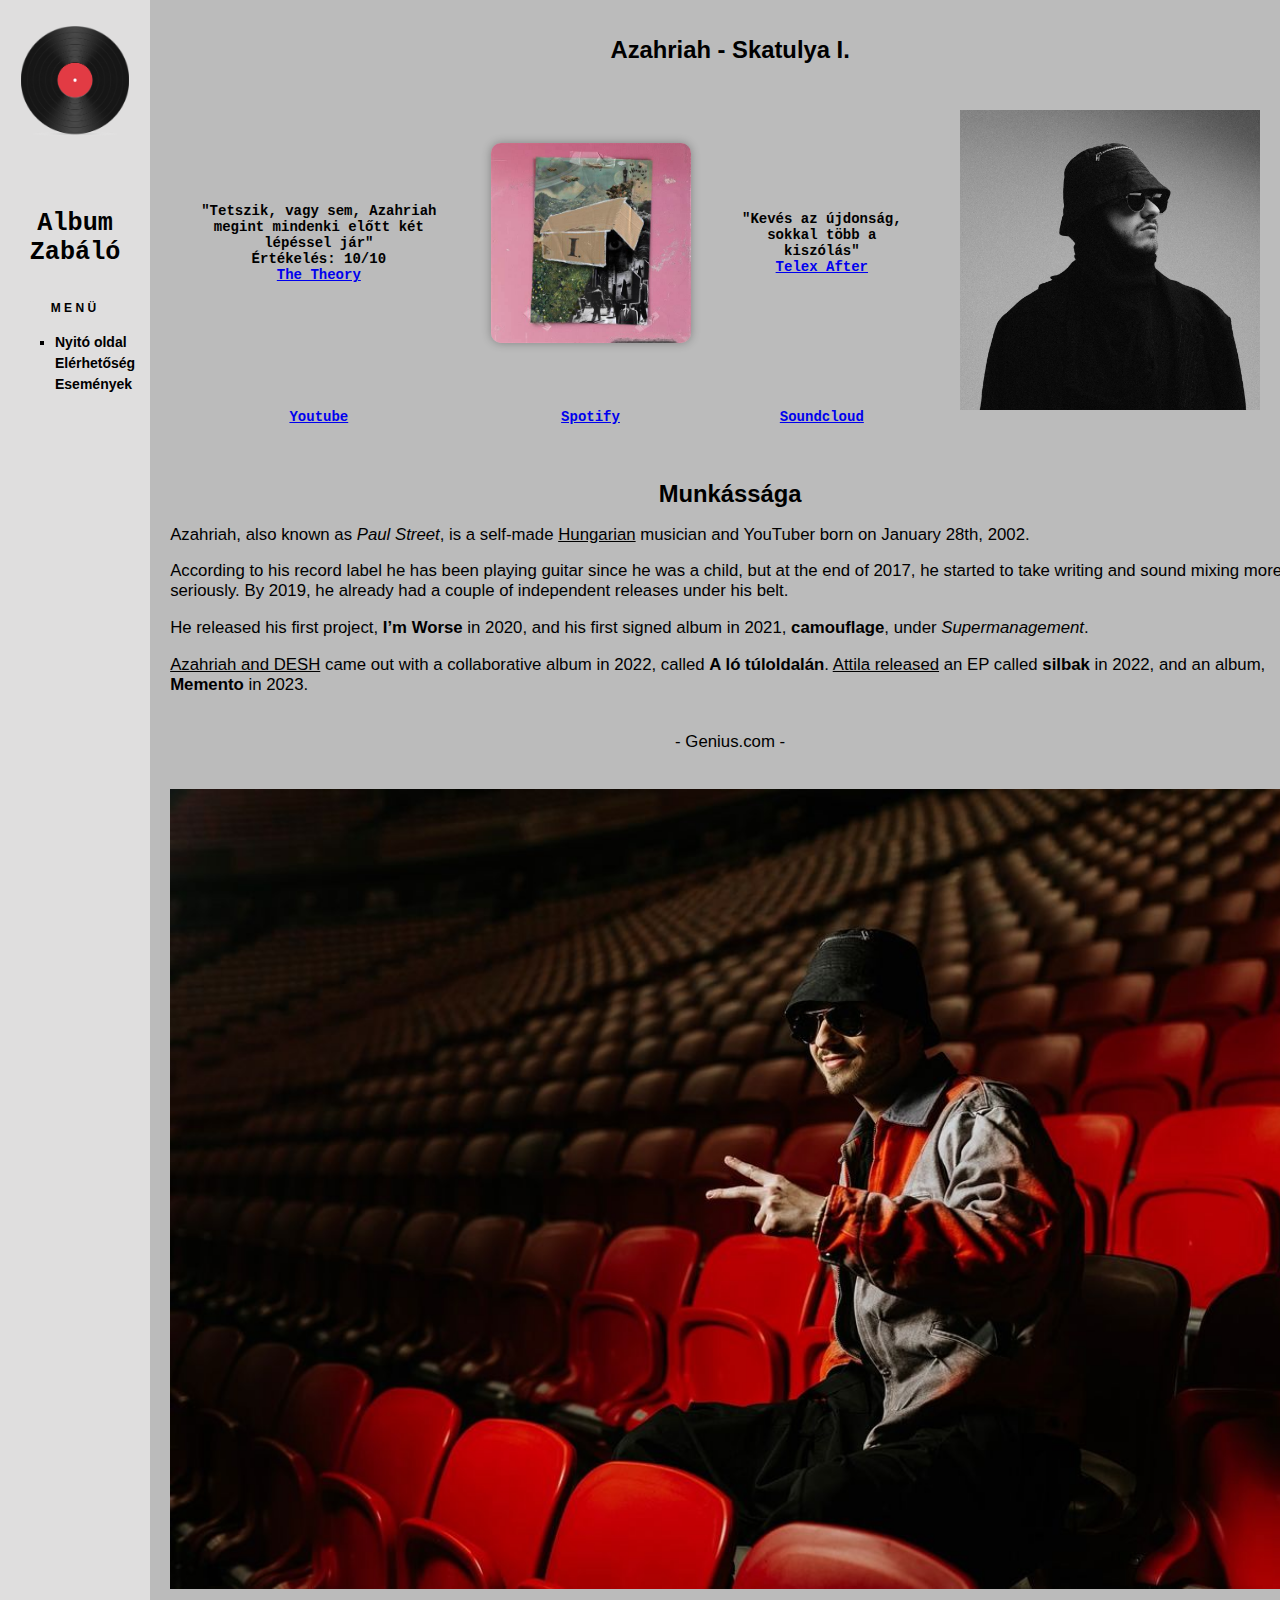
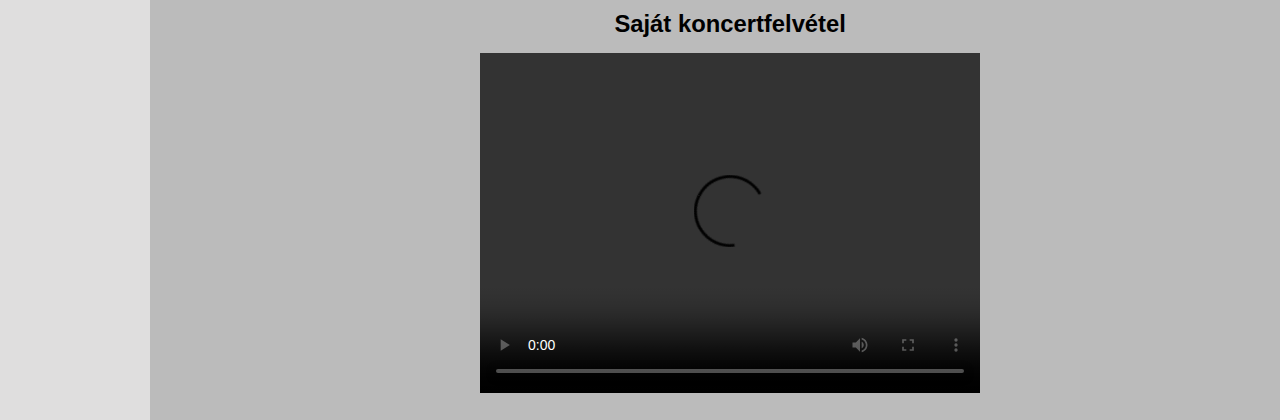
==== Azi.html @ 3a2e0e1a "Add files via upload" ====
<!DOCTYPE html>
<html lang="hu">
<head>
<meta charset="utf-8">
<link rel="stylesheet" href="styles.css">
<title>Album Zabáló</title>
</head>
<body>
    <div id="oldal">
        <div id="bal">
            <div id="cim">
                <h1><img src="vecteezy_illustration-vectorielle-de-disque-vinyle-isolee-sur-fond-blanc_9314864.png" height="110px"></h1>
                <div class="cimkep"></div>
                <h2>Album<br> Zabáló</h2>
            </div>
            <div id="menu">
                <p>menü</p>
                <ul>
                    <li class="aktualis"><a href="HOME.html">Nyitó oldal</a></li>
                    <li><a href="elerhetosegek.html">Elérhetőség</a></li>
                    <li><a href="esemenyek.html">Események</a></li>
                </ul>
            </div>
        </div>
        <div id="jobb">
            <h1>Azahriah - Skatulya I.</h1>
            <img src="portre.jpg" height="300px" align="right" style="margin: 30px;">
            <table cellspacing="10px">
                <tr>
                    <td id="center">"Tetszik, vagy sem, Azahriah megint mindenki előtt két lépéssel jár"<br>Értékelés: 10/10<br><a href="https://thetheory.blog.hu/2024/04/26/tetszik_vagy_sem_azahriah_megint_mindenki_elott_ket_lepessel_jar">The Theory</a></td>
                    <td><div class="gallery">
                        <div class="gallery-item" onclick="window.location.href='Azi.html'">
                          <img src="Azi.png" alt="Skatulya I.">
                        </div></td>
                    <td id="center">"Kevés az újdonság, sokkal több a kiszólás"<br><a href="https://telex.hu/after/2024/04/19/azahriah-skatulya-i-lemezkritika">Telex After</a></td>
                <tr id="center">
                    <td><a href="https://www.youtube.com/watch?v=loR9Y-c0C8U&list=OLAK5uy_kObCxDe40kRNQlzd-av94sH80OATeMl-0">Youtube</a></td>
                    <td><a href="https://open.spotify.com/album/5u9MCFoebxeT8zyJk7ubYw?si=SGOMhDETSf6rx-SomN-inw">Spotify</a></td>
                    <td><a href="https://soundcloud.com/zzrzr425/azahriah-skatulya-i?si=54f8fafa83b14892813d7c0de53afe29&utm_source=clipboard&utm_medium=text&utm_campaign=social_sharing">Soundcloud</a></td>
                </tr>
            </table><br>
            <h1>Munkássága</h1>
            <div Id="munkassag">
            <p>Azahriah, also known as <i>Paul Street</i>, is a self-made <u>Hungarian</u> musician and YouTuber born on January 28th, 2002.</p><p> According to his record label he has been playing guitar since he was a child, but at the end of 2017, he started to take writing and sound mixing more seriously. By 2019, he already had a couple of independent releases under his belt.</p>

                <p>He released his first project, <b>I’m Worse</b> in 2020, and his first signed album in 2021, <b>camouflage</b>, under <i>Supermanagement</i>.</p>

                <p><u>Azahriah and DESH</u> came out with a collaborative album in 2022, called <b>A ló túloldalán</b>. <u>Attila released</u> an EP called <b>silbak</b> in 2022, and an album, <b>Memento</b> in 2023.</p><br><center>- Genius.com -</center></p><br>
            
            <img src="puskas.jpg" height="800px">
            </div>

            <h1>Saját koncertfelvétel</h1>
            <center>
            <video id="myVideo" width="500" height="340" controls>
                <source src="koncert.mp4" type="video/mp4">
              </video>
              
              <script>
                var video = document.getElementById("myVideo");
                video.autoplay = true;
                video.load();
              </script>
              </center>

    </div>
</body>
</html>
---- styles.css ----
body{
    font-family: Arial, sans-serif;
    font-size: 14px;
    background-color: #bbbbbb;
    margin: 0;
}
#oldal{
    margin: 0 auto;
    overflow: hidden;
    display: flex;
    justify-content: space-between;
    align-items: flex-start;
}
#bal{
    float: left;
    background-color: #dfdede;
    width: 160px;
    height: 2000px;
    padding: 10px;
}
#jobb{
    float: right;
    padding: 20px;
    width: calc(100% - 160px)
}
#cim h1{
    font-family: 'Times New Roman', serif;
    font-size: 1.7em;
    text-align: center;
}
#cim .cimkep{
    width: 30px;
    height: 30px;
    margin: 0 auto;
    background: url('knight_b_rev.gif') no-repeat;
}
#cim h2{
    font-family: 'Courier New', monospace;
    font-size: 1.8em;
    text-align: center;
}
#menu{
    margin: 30px 0;
}
#menu p{
    text-align: center;
    font-weight: bold;
    font-size: 1.2em;
    font-variant: small-caps;
    letter-spacing: 0.2em;
}
#menu li{
    list-style-type: none;
    margin: 5px;
}
#menu .aktualis{
    list-style-type: square;
}
#menu a,
#menu a:link,
#menu a:visited{
    font-weight: bold;
    color: black;
    text-decoration: none;
}
#menu a:hover{
    color: #66f;
}
.kep{
    float: left;
    border: 2px solid #ff9;
    margin: 8px;
}

.kep2{
    float: middle;
    border: 2px solid #ff9;
    margin: 8px;
}

.kep3{
    float: right;
    border: 2px solid #ff9;
    margin: 8px;
}

#jobb h1{
    text-align: center;
    font-size: 1.7em;

}
#jobb h2{
    font-size: 1.4em;
}
dt{
    font-size: 1.2em;
    margin: 10px;
    font-weight: bold;
    font-variant: small-caps;
}
table{
    margin: 10px auto;
    font-family: 'Courier New', monospace;
}
th,td{
    padding: 3px;
    border-width: 1px;
    border-color: black;
    border-style: none;
}
fieldset,
fieldset p{
    font-weight: bold;
}
input[type="text"]{
    width: 300px;
}
input[name="szido_ev"],
input[name="szido_nap"]{
    width: 30px;
}

input[type="submit"]{
    background-color: #cc6;
}

#center{
    text-align: center;
    font-weight: bold;
}

#munkassag{
    font-size: 1.2em;

}

.gallery {
    display: flex;
    flex-wrap: wrap;
    justify-content: center;
    margin: 30px auto;
  }

  .gallery-item {
    position: relative;
    width: 200px;
    height: 200px;
    margin: 20px;
    overflow: hidden;
    border-radius: 10px;
    box-shadow: 0 0 10px rgba(0, 0, 0, 0.3);
    transition: transform 0.3s ease;
    cursor: pointer;
  }

  .gallery-item:hover {
    transform: scale(1.05);
  }

  .gallery-item img {
    width: 100%;
    height: 100%;
    object-fit: cover;
    transition: transform 0.2s ease;
  }

  .gallery-item:hover img {
    transform: scale(1.2);
  }

  .fesztival {
    display: flex;
    flex-wrap: wrap;
    justify-content: center;
    margin: 30px auto;
  }

  .fesztival-item {
    position: relative;
    width: 200px;
    height: 200px;
    margin: 20px;
    overflow: show;
    border-radius: 10px;
    box-shadow: 0 0 10px rgba(0, 0, 0, 0.3);
    transition: transform 0.3s ease;
    cursor: pointer;
  }

  .fesztival-item:hover {
    transform: scale(1.05);
    z-index: 2;
  }

  .fesztival-item img {
    width: 100%;
    height: 100%;
    object-fit: cover;
    transition: transform 0.2s ease;
    transform-origin: center center;
  }

  .fesztival-kepek:hover img {
    transform: scale(2.5);
  }
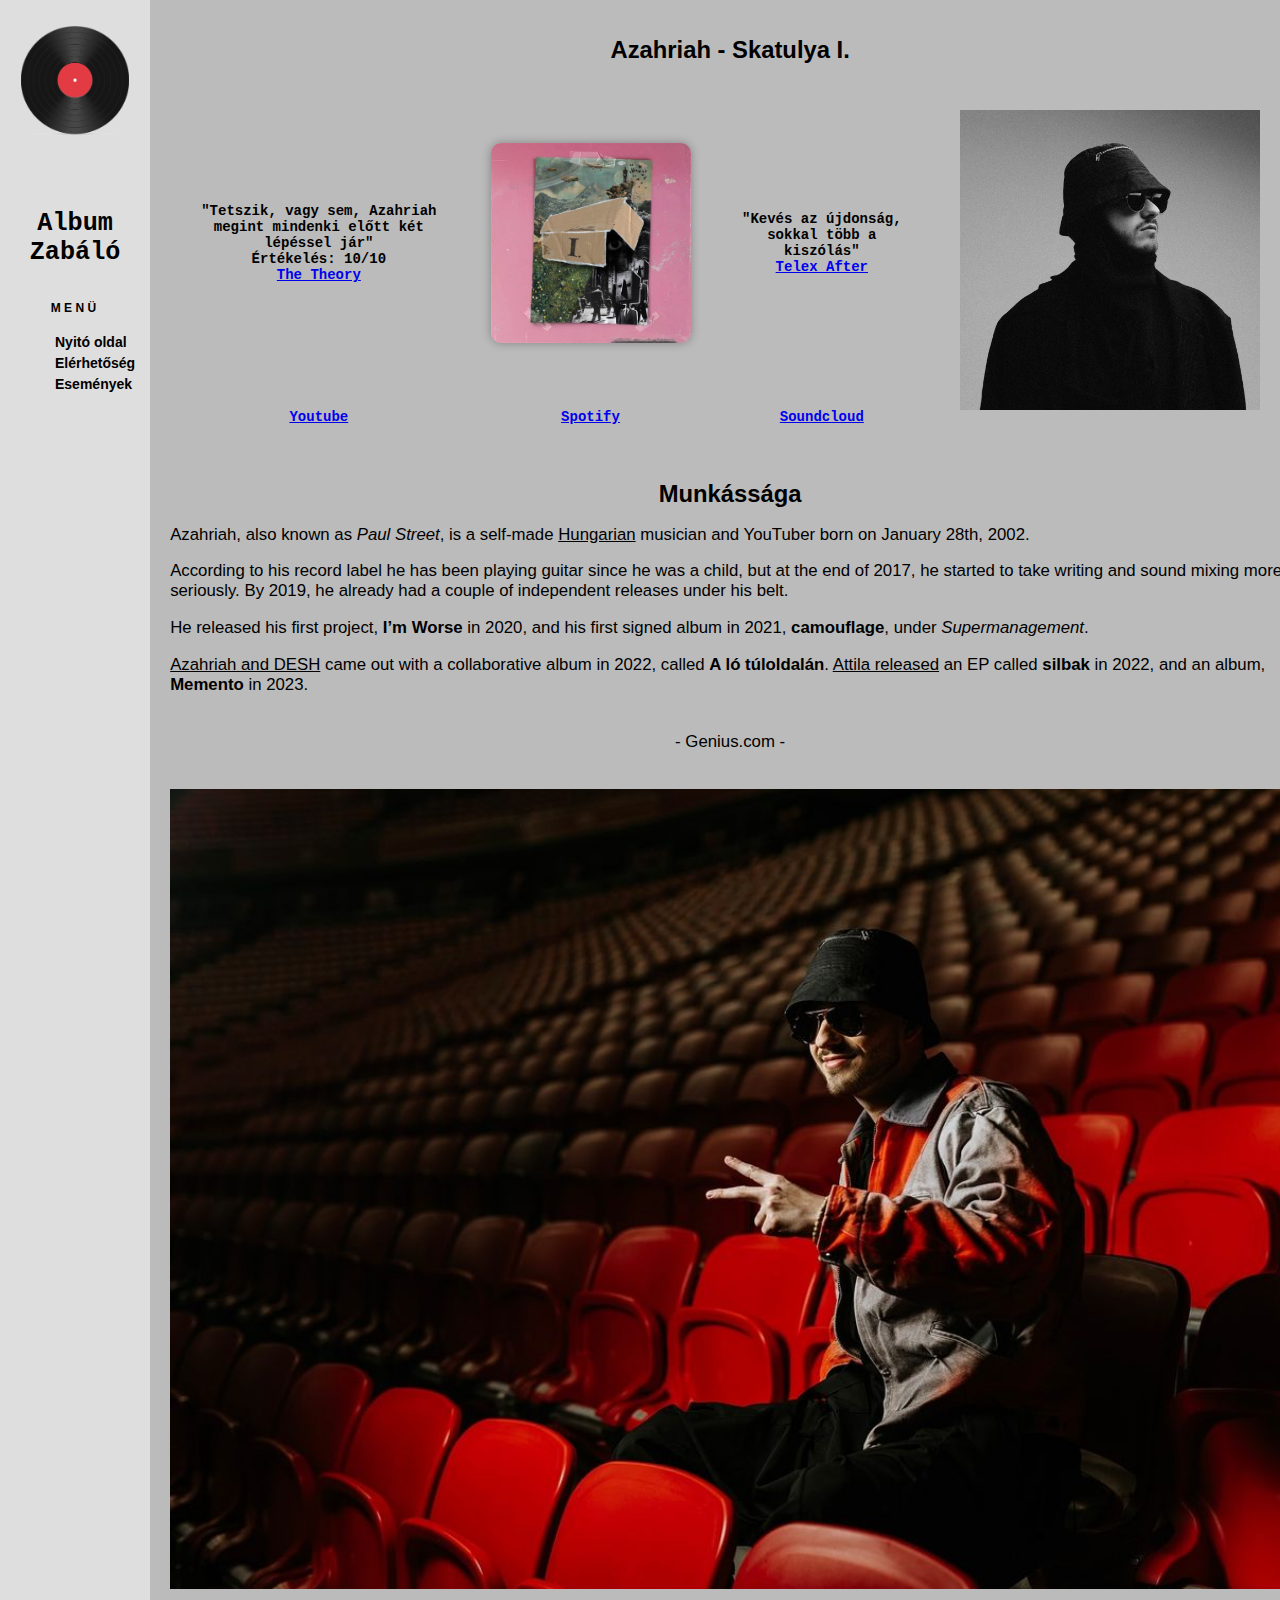
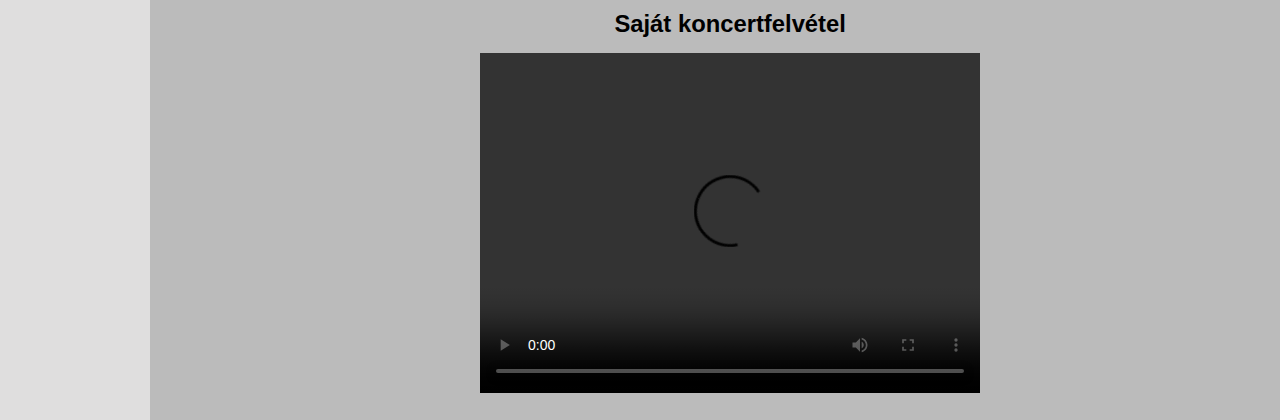
==== commit 4941f895: "Update Azi.html" ====
--- a/Azi.html
+++ b/Azi.html
@@ -16,7 +16,7 @@
             <div id="menu">
                 <p>menü</p>
                 <ul>
-                    <li class="aktualis"><a href="HOME.html">Nyitó oldal</a></li>
+                    <li><a href="index.html">Nyitó oldal</a></li>
                     <li><a href="elerhetosegek.html">Elérhetőség</a></li>
                     <li><a href="esemenyek.html">Események</a></li>
                 </ul>
